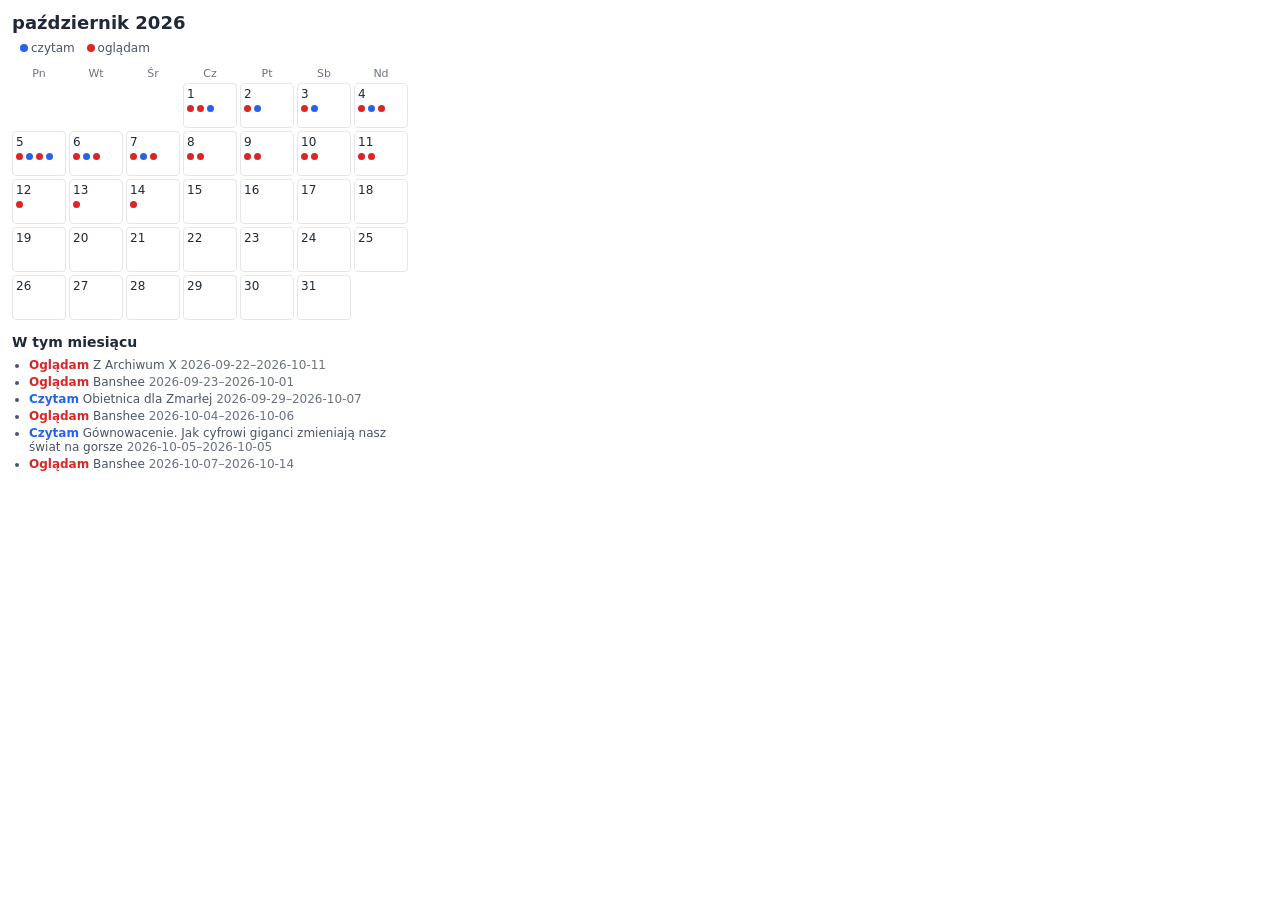
==== medialog-calendar.html @ 89291599 "Aktualizuj kalendarz MediaLog" ====
<!doctype html>
<html lang="pl">
<head>
<meta charset="utf-8">
<meta name="viewport" content="width=device-width, initial-scale=1">
<title>MediaLog — październik 2026</title>
<style>
  :root { color-scheme: light; font-family: system-ui, sans-serif; color: #1f2937; }
  body { margin: 0; background: #fff; }
  main { box-sizing: border-box; max-width: 420px; padding: 12px; }
  h1 { margin: 0 0 8px; font-size: 18px; }
  .legend, .none, ul { margin: 8px 0 0; font-size: 12px; color: #4b5563; }
  .dot, .event { display: inline-block; border-radius: 999px; }
  .dot { width: 8px; height: 8px; margin: 0 3px 0 8px; }
  .book, .book-text { background: #2563eb; color: #2563eb; }
  .screen, .screen-text { background: #dc2626; color: #dc2626; }
  .labels, .calendar { display: grid; grid-template-columns: repeat(7, 1fr); gap: 3px; }
  .labels { margin-top: 12px; font-size: 11px; text-align: center; color: #6b7280; }
  .calendar { margin-top: 3px; }
  .day { min-height: 37px; padding: 3px; border: 1px solid #e5e7eb; border-radius: 4px; }
  .empty { border-color: transparent; }
  .number { display: block; font-size: 12px; }
  .events { display: flex; flex-wrap: wrap; gap: 3px; margin-top: 4px; }
  .event { width: 7px; height: 7px; }
  h2 { margin: 14px 0 0; font-size: 14px; }
  ul { padding-left: 17px; }
  li { margin: 3px 0; }
  .book-text, .screen-text { background: none; font-weight: 600; }
  time { color: #6b7280; white-space: nowrap; }
</style>
</head>
<body>
<main>
  <h1>październik 2026</h1>
  <p class="legend"><span class="dot book"></span>czytam <span class="dot screen"></span>oglądam</p>
  <div class="labels"><span>Pn</span><span>Wt</span><span>Śr</span><span>Cz</span><span>Pt</span><span>Sb</span><span>Nd</span></div>
  <div class="calendar"><div class="day empty"></div><div class="day empty"></div><div class="day empty"></div><div class="day"><span class="number">1</span><span class="events"><span class="event screen" title="Oglądam: Z Archiwum X" aria-label="Oglądam: Z Archiwum X"></span><span class="event screen" title="Oglądam: Banshee" aria-label="Oglądam: Banshee"></span><span class="event book" title="Czytam: Obietnica dla Zmarłej" aria-label="Czytam: Obietnica dla Zmarłej"></span></span></div><div class="day"><span class="number">2</span><span class="events"><span class="event screen" title="Oglądam: Z Archiwum X" aria-label="Oglądam: Z Archiwum X"></span><span class="event book" title="Czytam: Obietnica dla Zmarłej" aria-label="Czytam: Obietnica dla Zmarłej"></span></span></div><div class="day"><span class="number">3</span><span class="events"><span class="event screen" title="Oglądam: Z Archiwum X" aria-label="Oglądam: Z Archiwum X"></span><span class="event book" title="Czytam: Obietnica dla Zmarłej" aria-label="Czytam: Obietnica dla Zmarłej"></span></span></div><div class="day"><span class="number">4</span><span class="events"><span class="event screen" title="Oglądam: Z Archiwum X" aria-label="Oglądam: Z Archiwum X"></span><span class="event book" title="Czytam: Obietnica dla Zmarłej" aria-label="Czytam: Obietnica dla Zmarłej"></span><span class="event screen" title="Oglądam: Banshee" aria-label="Oglądam: Banshee"></span></span></div><div class="day"><span class="number">5</span><span class="events"><span class="event screen" title="Oglądam: Z Archiwum X" aria-label="Oglądam: Z Archiwum X"></span><span class="event book" title="Czytam: Obietnica dla Zmarłej" aria-label="Czytam: Obietnica dla Zmarłej"></span><span class="event screen" title="Oglądam: Banshee" aria-label="Oglądam: Banshee"></span><span class="event book" title="Czytam: Gównowacenie. Jak cyfrowi giganci zmieniają nasz świat na gorsze" aria-label="Czytam: Gównowacenie. Jak cyfrowi giganci zmieniają nasz świat na gorsze"></span></span></div><div class="day"><span class="number">6</span><span class="events"><span class="event screen" title="Oglądam: Z Archiwum X" aria-label="Oglądam: Z Archiwum X"></span><span class="event book" title="Czytam: Obietnica dla Zmarłej" aria-label="Czytam: Obietnica dla Zmarłej"></span><span class="event screen" title="Oglądam: Banshee" aria-label="Oglądam: Banshee"></span></span></div><div class="day"><span class="number">7</span><span class="events"><span class="event screen" title="Oglądam: Z Archiwum X" aria-label="Oglądam: Z Archiwum X"></span><span class="event book" title="Czytam: Obietnica dla Zmarłej" aria-label="Czytam: Obietnica dla Zmarłej"></span><span class="event screen" title="Oglądam: Banshee" aria-label="Oglądam: Banshee"></span></span></div><div class="day"><span class="number">8</span><span class="events"><span class="event screen" title="Oglądam: Z Archiwum X" aria-label="Oglądam: Z Archiwum X"></span><span class="event screen" title="Oglądam: Banshee" aria-label="Oglądam: Banshee"></span></span></div><div class="day"><span class="number">9</span><span class="events"><span class="event screen" title="Oglądam: Z Archiwum X" aria-label="Oglądam: Z Archiwum X"></span><span class="event screen" title="Oglądam: Banshee" aria-label="Oglądam: Banshee"></span></span></div><div class="day"><span class="number">10</span><span class="events"><span class="event screen" title="Oglądam: Z Archiwum X" aria-label="Oglądam: Z Archiwum X"></span><span class="event screen" title="Oglądam: Banshee" aria-label="Oglądam: Banshee"></span></span></div><div class="day"><span class="number">11</span><span class="events"><span class="event screen" title="Oglądam: Z Archiwum X" aria-label="Oglądam: Z Archiwum X"></span><span class="event screen" title="Oglądam: Banshee" aria-label="Oglądam: Banshee"></span></span></div><div class="day"><span class="number">12</span><span class="events"><span class="event screen" title="Oglądam: Banshee" aria-label="Oglądam: Banshee"></span></span></div><div class="day"><span class="number">13</span><span class="events"><span class="event screen" title="Oglądam: Banshee" aria-label="Oglądam: Banshee"></span></span></div><div class="day"><span class="number">14</span><span class="events"><span class="event screen" title="Oglądam: Banshee" aria-label="Oglądam: Banshee"></span></span></div><div class="day"><span class="number">15</span><span class="events"></span></div><div class="day"><span class="number">16</span><span class="events"></span></div><div class="day"><span class="number">17</span><span class="events"></span></div><div class="day"><span class="number">18</span><span class="events"></span></div><div class="day"><span class="number">19</span><span class="events"></span></div><div class="day"><span class="number">20</span><span class="events"></span></div><div class="day"><span class="number">21</span><span class="events"></span></div><div class="day"><span class="number">22</span><span class="events"></span></div><div class="day"><span class="number">23</span><span class="events"></span></div><div class="day"><span class="number">24</span><span class="events"></span></div><div class="day"><span class="number">25</span><span class="events"></span></div><div class="day"><span class="number">26</span><span class="events"></span></div><div class="day"><span class="number">27</span><span class="events"></span></div><div class="day"><span class="number">28</span><span class="events"></span></div><div class="day"><span class="number">29</span><span class="events"></span></div><div class="day"><span class="number">30</span><span class="events"></span></div><div class="day"><span class="number">31</span><span class="events"></span></div></div>
  <h2>W tym miesiącu</h2>
  <ul><li><span class="screen-text">Oglądam</span> Z Archiwum X <time>2026-09-22–2026-10-11</time></li><li><span class="screen-text">Oglądam</span> Banshee <time>2026-09-23–2026-10-01</time></li><li><span class="book-text">Czytam</span> Obietnica dla Zmarłej <time>2026-09-29–2026-10-07</time></li><li><span class="screen-text">Oglądam</span> Banshee <time>2026-10-04–2026-10-06</time></li><li><span class="book-text">Czytam</span> Gównowacenie. Jak cyfrowi giganci zmieniają nasz świat na gorsze <time>2026-10-05–2026-10-05</time></li><li><span class="screen-text">Oglądam</span> Banshee <time>2026-10-07–2026-10-14</time></li></ul>
</main>
</body>
</html>
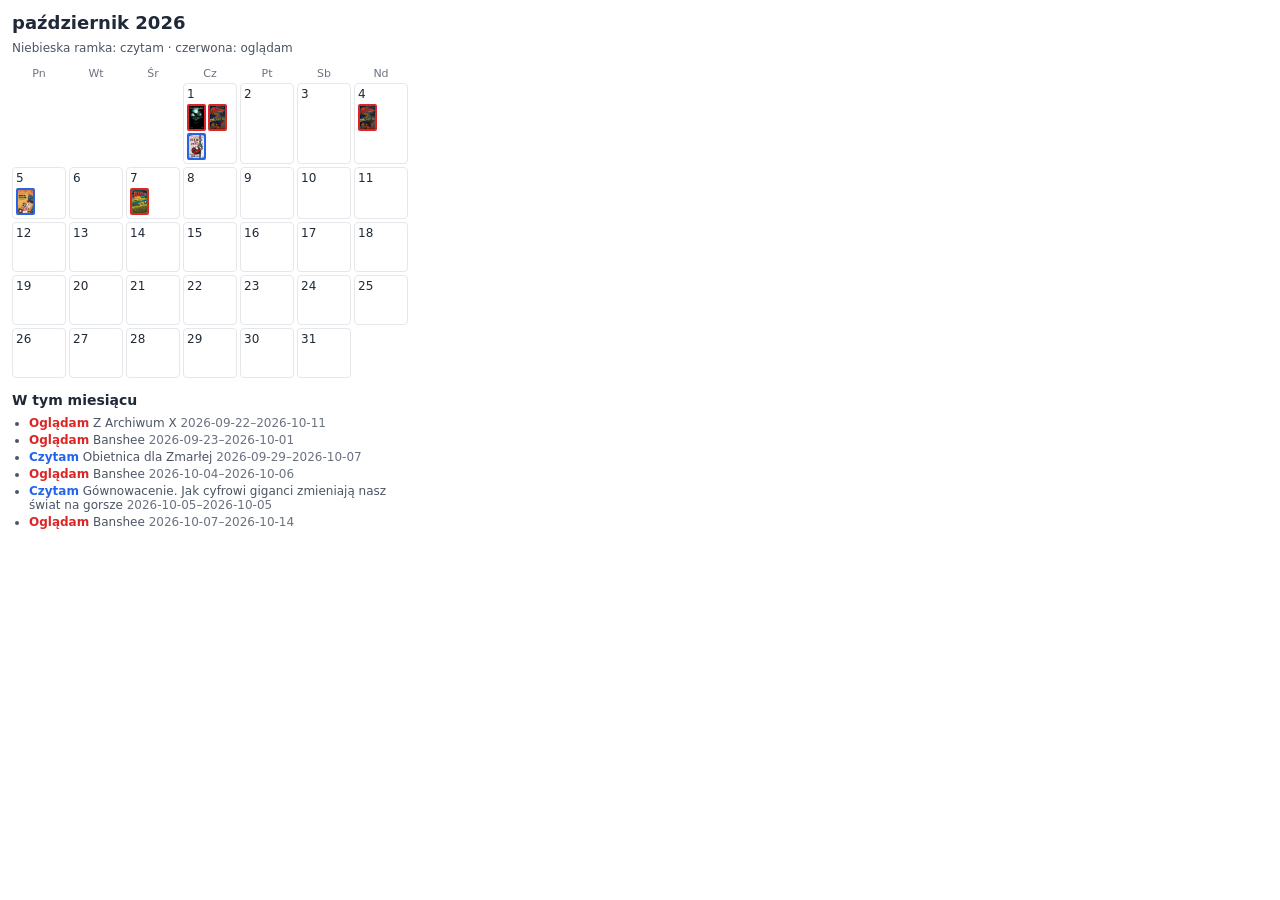
==== commit 7c58f067: "Aktualizuj kalendarz MediaLog" ====
--- a/medialog-calendar.html
+++ b/medialog-calendar.html
@@ -10,31 +10,30 @@
   main { box-sizing: border-box; max-width: 420px; padding: 12px; }
   h1 { margin: 0 0 8px; font-size: 18px; }
   .legend, .none, ul { margin: 8px 0 0; font-size: 12px; color: #4b5563; }
-  .dot, .event { display: inline-block; border-radius: 999px; }
-  .dot { width: 8px; height: 8px; margin: 0 3px 0 8px; }
-  .book, .book-text { background: #2563eb; color: #2563eb; }
-  .screen, .screen-text { background: #dc2626; color: #dc2626; }
   .labels, .calendar { display: grid; grid-template-columns: repeat(7, 1fr); gap: 3px; }
   .labels { margin-top: 12px; font-size: 11px; text-align: center; color: #6b7280; }
   .calendar { margin-top: 3px; }
-  .day { min-height: 37px; padding: 3px; border: 1px solid #e5e7eb; border-radius: 4px; }
+  .day { min-height: 42px; padding: 3px; border: 1px solid #e5e7eb; border-radius: 4px; }
   .empty { border-color: transparent; }
   .number { display: block; font-size: 12px; }
-  .events { display: flex; flex-wrap: wrap; gap: 3px; margin-top: 4px; }
-  .event { width: 7px; height: 7px; }
+  .covers { display: flex; flex-wrap: wrap; gap: 2px; margin-top: 3px; }
+  .cover { box-sizing: border-box; width: 19px; height: 27px; border: 2px solid; border-radius: 2px; object-fit: cover; }
+  .cover.book, .book-text { border-color: #2563eb; color: #2563eb; }
+  .cover.screen, .screen-text { border-color: #dc2626; color: #dc2626; }
+  .fallback { display: flex; align-items: center; justify-content: center; background: #f3f4f6; font-size: 11px; }
   h2 { margin: 14px 0 0; font-size: 14px; }
   ul { padding-left: 17px; }
   li { margin: 3px 0; }
-  .book-text, .screen-text { background: none; font-weight: 600; }
+  .book-text, .screen-text { border: 0; background: none; font-weight: 600; }
   time { color: #6b7280; white-space: nowrap; }
 </style>
 </head>
 <body>
 <main>
   <h1>październik 2026</h1>
-  <p class="legend"><span class="dot book"></span>czytam <span class="dot screen"></span>oglądam</p>
+  <p class="legend">Niebieska ramka: czytam · czerwona: oglądam</p>
   <div class="labels"><span>Pn</span><span>Wt</span><span>Śr</span><span>Cz</span><span>Pt</span><span>Sb</span><span>Nd</span></div>
-  <div class="calendar"><div class="day empty"></div><div class="day empty"></div><div class="day empty"></div><div class="day"><span class="number">1</span><span class="events"><span class="event screen" title="Oglądam: Z Archiwum X" aria-label="Oglądam: Z Archiwum X"></span><span class="event screen" title="Oglądam: Banshee" aria-label="Oglądam: Banshee"></span><span class="event book" title="Czytam: Obietnica dla Zmarłej" aria-label="Czytam: Obietnica dla Zmarłej"></span></span></div><div class="day"><span class="number">2</span><span class="events"><span class="event screen" title="Oglądam: Z Archiwum X" aria-label="Oglądam: Z Archiwum X"></span><span class="event book" title="Czytam: Obietnica dla Zmarłej" aria-label="Czytam: Obietnica dla Zmarłej"></span></span></div><div class="day"><span class="number">3</span><span class="events"><span class="event screen" title="Oglądam: Z Archiwum X" aria-label="Oglądam: Z Archiwum X"></span><span class="event book" title="Czytam: Obietnica dla Zmarłej" aria-label="Czytam: Obietnica dla Zmarłej"></span></span></div><div class="day"><span class="number">4</span><span class="events"><span class="event screen" title="Oglądam: Z Archiwum X" aria-label="Oglądam: Z Archiwum X"></span><span class="event book" title="Czytam: Obietnica dla Zmarłej" aria-label="Czytam: Obietnica dla Zmarłej"></span><span class="event screen" title="Oglądam: Banshee" aria-label="Oglądam: Banshee"></span></span></div><div class="day"><span class="number">5</span><span class="events"><span class="event screen" title="Oglądam: Z Archiwum X" aria-label="Oglądam: Z Archiwum X"></span><span class="event book" title="Czytam: Obietnica dla Zmarłej" aria-label="Czytam: Obietnica dla Zmarłej"></span><span class="event screen" title="Oglądam: Banshee" aria-label="Oglądam: Banshee"></span><span class="event book" title="Czytam: Gównowacenie. Jak cyfrowi giganci zmieniają nasz świat na gorsze" aria-label="Czytam: Gównowacenie. Jak cyfrowi giganci zmieniają nasz świat na gorsze"></span></span></div><div class="day"><span class="number">6</span><span class="events"><span class="event screen" title="Oglądam: Z Archiwum X" aria-label="Oglądam: Z Archiwum X"></span><span class="event book" title="Czytam: Obietnica dla Zmarłej" aria-label="Czytam: Obietnica dla Zmarłej"></span><span class="event screen" title="Oglądam: Banshee" aria-label="Oglądam: Banshee"></span></span></div><div class="day"><span class="number">7</span><span class="events"><span class="event screen" title="Oglądam: Z Archiwum X" aria-label="Oglądam: Z Archiwum X"></span><span class="event book" title="Czytam: Obietnica dla Zmarłej" aria-label="Czytam: Obietnica dla Zmarłej"></span><span class="event screen" title="Oglądam: Banshee" aria-label="Oglądam: Banshee"></span></span></div><div class="day"><span class="number">8</span><span class="events"><span class="event screen" title="Oglądam: Z Archiwum X" aria-label="Oglądam: Z Archiwum X"></span><span class="event screen" title="Oglądam: Banshee" aria-label="Oglądam: Banshee"></span></span></div><div class="day"><span class="number">9</span><span class="events"><span class="event screen" title="Oglądam: Z Archiwum X" aria-label="Oglądam: Z Archiwum X"></span><span class="event screen" title="Oglądam: Banshee" aria-label="Oglądam: Banshee"></span></span></div><div class="day"><span class="number">10</span><span class="events"><span class="event screen" title="Oglądam: Z Archiwum X" aria-label="Oglądam: Z Archiwum X"></span><span class="event screen" title="Oglądam: Banshee" aria-label="Oglądam: Banshee"></span></span></div><div class="day"><span class="number">11</span><span class="events"><span class="event screen" title="Oglądam: Z Archiwum X" aria-label="Oglądam: Z Archiwum X"></span><span class="event screen" title="Oglądam: Banshee" aria-label="Oglądam: Banshee"></span></span></div><div class="day"><span class="number">12</span><span class="events"><span class="event screen" title="Oglądam: Banshee" aria-label="Oglądam: Banshee"></span></span></div><div class="day"><span class="number">13</span><span class="events"><span class="event screen" title="Oglądam: Banshee" aria-label="Oglądam: Banshee"></span></span></div><div class="day"><span class="number">14</span><span class="events"><span class="event screen" title="Oglądam: Banshee" aria-label="Oglądam: Banshee"></span></span></div><div class="day"><span class="number">15</span><span class="events"></span></div><div class="day"><span class="number">16</span><span class="events"></span></div><div class="day"><span class="number">17</span><span class="events"></span></div><div class="day"><span class="number">18</span><span class="events"></span></div><div class="day"><span class="number">19</span><span class="events"></span></div><div class="day"><span class="number">20</span><span class="events"></span></div><div class="day"><span class="number">21</span><span class="events"></span></div><div class="day"><span class="number">22</span><span class="events"></span></div><div class="day"><span class="number">23</span><span class="events"></span></div><div class="day"><span class="number">24</span><span class="events"></span></div><div class="day"><span class="number">25</span><span class="events"></span></div><div class="day"><span class="number">26</span><span class="events"></span></div><div class="day"><span class="number">27</span><span class="events"></span></div><div class="day"><span class="number">28</span><span class="events"></span></div><div class="day"><span class="number">29</span><span class="events"></span></div><div class="day"><span class="number">30</span><span class="events"></span></div><div class="day"><span class="number">31</span><span class="events"></span></div></div>
+  <div class="calendar"><div class="day empty"></div><div class="day empty"></div><div class="day empty"></div><div class="day"><span class="number">1</span><span class="covers"><img class="cover screen" src="medialog-covers/a2cae2a543de097aeee4e107f240f4c5.jpg" alt="Oglądam: Z Archiwum X" title="Oglądam: Z Archiwum X" loading="lazy"><img class="cover screen" src="medialog-covers/e6a40df9836ea468a01abd19a669a032.jpg" alt="Oglądam: Banshee" title="Oglądam: Banshee" loading="lazy"><img class="cover book" src="medialog-covers/2cd4db7974ac6bf60a13eea305d04c67.jpg" alt="Czytam: Obietnica dla Zmarłej" title="Czytam: Obietnica dla Zmarłej" loading="lazy"></span></div><div class="day"><span class="number">2</span><span class="covers"></span></div><div class="day"><span class="number">3</span><span class="covers"></span></div><div class="day"><span class="number">4</span><span class="covers"><img class="cover screen" src="medialog-covers/e6a40df9836ea468a01abd19a669a032.jpg" alt="Oglądam: Banshee" title="Oglądam: Banshee" loading="lazy"></span></div><div class="day"><span class="number">5</span><span class="covers"><img class="cover book" src="medialog-covers/f9d671e9bb28f288db15b3eef5c7e5f1.jpg" alt="Czytam: Gównowacenie. Jak cyfrowi giganci zmieniają nasz świat na gorsze" title="Czytam: Gównowacenie. Jak cyfrowi giganci zmieniają nasz świat na gorsze" loading="lazy"></span></div><div class="day"><span class="number">6</span><span class="covers"></span></div><div class="day"><span class="number">7</span><span class="covers"><img class="cover screen" src="medialog-covers/d237e52d61f72b8402a9562c8928099d.jpg" alt="Oglądam: Banshee" title="Oglądam: Banshee" loading="lazy"></span></div><div class="day"><span class="number">8</span><span class="covers"></span></div><div class="day"><span class="number">9</span><span class="covers"></span></div><div class="day"><span class="number">10</span><span class="covers"></span></div><div class="day"><span class="number">11</span><span class="covers"></span></div><div class="day"><span class="number">12</span><span class="covers"></span></div><div class="day"><span class="number">13</span><span class="covers"></span></div><div class="day"><span class="number">14</span><span class="covers"></span></div><div class="day"><span class="number">15</span><span class="covers"></span></div><div class="day"><span class="number">16</span><span class="covers"></span></div><div class="day"><span class="number">17</span><span class="covers"></span></div><div class="day"><span class="number">18</span><span class="covers"></span></div><div class="day"><span class="number">19</span><span class="covers"></span></div><div class="day"><span class="number">20</span><span class="covers"></span></div><div class="day"><span class="number">21</span><span class="covers"></span></div><div class="day"><span class="number">22</span><span class="covers"></span></div><div class="day"><span class="number">23</span><span class="covers"></span></div><div class="day"><span class="number">24</span><span class="covers"></span></div><div class="day"><span class="number">25</span><span class="covers"></span></div><div class="day"><span class="number">26</span><span class="covers"></span></div><div class="day"><span class="number">27</span><span class="covers"></span></div><div class="day"><span class="number">28</span><span class="covers"></span></div><div class="day"><span class="number">29</span><span class="covers"></span></div><div class="day"><span class="number">30</span><span class="covers"></span></div><div class="day"><span class="number">31</span><span class="covers"></span></div></div>
   <h2>W tym miesiącu</h2>
   <ul><li><span class="screen-text">Oglądam</span> Z Archiwum X <time>2026-09-22–2026-10-11</time></li><li><span class="screen-text">Oglądam</span> Banshee <time>2026-09-23–2026-10-01</time></li><li><span class="book-text">Czytam</span> Obietnica dla Zmarłej <time>2026-09-29–2026-10-07</time></li><li><span class="screen-text">Oglądam</span> Banshee <time>2026-10-04–2026-10-06</time></li><li><span class="book-text">Czytam</span> Gównowacenie. Jak cyfrowi giganci zmieniają nasz świat na gorsze <time>2026-10-05–2026-10-05</time></li><li><span class="screen-text">Oglądam</span> Banshee <time>2026-10-07–2026-10-14</time></li></ul>
 </main>
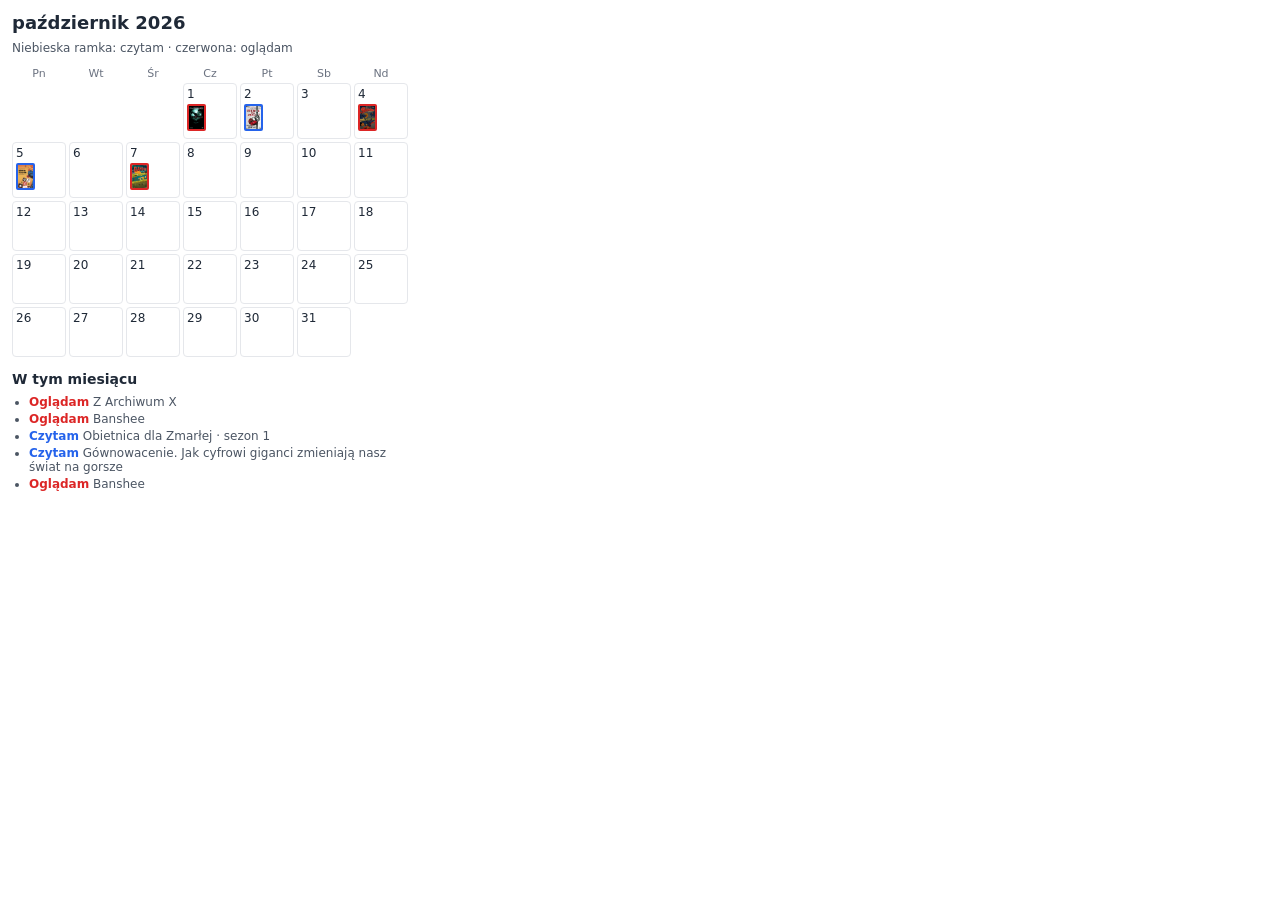
==== commit 889c7f6d: "Aktualizuj kalendarz MediaLog" ====
--- a/medialog-calendar.html
+++ b/medialog-calendar.html
@@ -16,7 +16,7 @@
   .day { min-height: 42px; padding: 3px; border: 1px solid #e5e7eb; border-radius: 4px; }
   .empty { border-color: transparent; }
   .number { display: block; font-size: 12px; }
-  .covers { display: flex; flex-wrap: wrap; gap: 2px; margin-top: 3px; }
+  .covers { display: block; margin-top: 3px; }
   .cover { box-sizing: border-box; width: 19px; height: 27px; border: 2px solid; border-radius: 2px; object-fit: cover; }
   .cover.book, .book-text { border-color: #2563eb; color: #2563eb; }
   .cover.screen, .screen-text { border-color: #dc2626; color: #dc2626; }
@@ -25,7 +25,6 @@
   ul { padding-left: 17px; }
   li { margin: 3px 0; }
   .book-text, .screen-text { border: 0; background: none; font-weight: 600; }
-  time { color: #6b7280; white-space: nowrap; }
 </style>
 </head>
 <body>
@@ -33,9 +32,9 @@
   <h1>październik 2026</h1>
   <p class="legend">Niebieska ramka: czytam · czerwona: oglądam</p>
   <div class="labels"><span>Pn</span><span>Wt</span><span>Śr</span><span>Cz</span><span>Pt</span><span>Sb</span><span>Nd</span></div>
-  <div class="calendar"><div class="day empty"></div><div class="day empty"></div><div class="day empty"></div><div class="day"><span class="number">1</span><span class="covers"><img class="cover screen" src="medialog-covers/a2cae2a543de097aeee4e107f240f4c5.jpg" alt="Oglądam: Z Archiwum X" title="Oglądam: Z Archiwum X" loading="lazy"><img class="cover screen" src="medialog-covers/e6a40df9836ea468a01abd19a669a032.jpg" alt="Oglądam: Banshee" title="Oglądam: Banshee" loading="lazy"><img class="cover book" src="medialog-covers/2cd4db7974ac6bf60a13eea305d04c67.jpg" alt="Czytam: Obietnica dla Zmarłej" title="Czytam: Obietnica dla Zmarłej" loading="lazy"></span></div><div class="day"><span class="number">2</span><span class="covers"></span></div><div class="day"><span class="number">3</span><span class="covers"></span></div><div class="day"><span class="number">4</span><span class="covers"><img class="cover screen" src="medialog-covers/e6a40df9836ea468a01abd19a669a032.jpg" alt="Oglądam: Banshee" title="Oglądam: Banshee" loading="lazy"></span></div><div class="day"><span class="number">5</span><span class="covers"><img class="cover book" src="medialog-covers/f9d671e9bb28f288db15b3eef5c7e5f1.jpg" alt="Czytam: Gównowacenie. Jak cyfrowi giganci zmieniają nasz świat na gorsze" title="Czytam: Gównowacenie. Jak cyfrowi giganci zmieniają nasz świat na gorsze" loading="lazy"></span></div><div class="day"><span class="number">6</span><span class="covers"></span></div><div class="day"><span class="number">7</span><span class="covers"><img class="cover screen" src="medialog-covers/d237e52d61f72b8402a9562c8928099d.jpg" alt="Oglądam: Banshee" title="Oglądam: Banshee" loading="lazy"></span></div><div class="day"><span class="number">8</span><span class="covers"></span></div><div class="day"><span class="number">9</span><span class="covers"></span></div><div class="day"><span class="number">10</span><span class="covers"></span></div><div class="day"><span class="number">11</span><span class="covers"></span></div><div class="day"><span class="number">12</span><span class="covers"></span></div><div class="day"><span class="number">13</span><span class="covers"></span></div><div class="day"><span class="number">14</span><span class="covers"></span></div><div class="day"><span class="number">15</span><span class="covers"></span></div><div class="day"><span class="number">16</span><span class="covers"></span></div><div class="day"><span class="number">17</span><span class="covers"></span></div><div class="day"><span class="number">18</span><span class="covers"></span></div><div class="day"><span class="number">19</span><span class="covers"></span></div><div class="day"><span class="number">20</span><span class="covers"></span></div><div class="day"><span class="number">21</span><span class="covers"></span></div><div class="day"><span class="number">22</span><span class="covers"></span></div><div class="day"><span class="number">23</span><span class="covers"></span></div><div class="day"><span class="number">24</span><span class="covers"></span></div><div class="day"><span class="number">25</span><span class="covers"></span></div><div class="day"><span class="number">26</span><span class="covers"></span></div><div class="day"><span class="number">27</span><span class="covers"></span></div><div class="day"><span class="number">28</span><span class="covers"></span></div><div class="day"><span class="number">29</span><span class="covers"></span></div><div class="day"><span class="number">30</span><span class="covers"></span></div><div class="day"><span class="number">31</span><span class="covers"></span></div></div>
+  <div class="calendar"><div class="day empty"></div><div class="day empty"></div><div class="day empty"></div><div class="day"><span class="number">1</span><span class="covers"><img class="cover screen" src="medialog-covers/a2cae2a543de097aeee4e107f240f4c5.jpg" alt="Oglądam: Z Archiwum X" title="Oglądam: Z Archiwum X" loading="lazy"></span></div><div class="day"><span class="number">2</span><span class="covers"><img class="cover book" src="medialog-covers/2cd4db7974ac6bf60a13eea305d04c67.jpg" alt="Czytam: Obietnica dla Zmarłej" title="Czytam: Obietnica dla Zmarłej" loading="lazy"></span></div><div class="day"><span class="number">3</span><span class="covers"></span></div><div class="day"><span class="number">4</span><span class="covers"><img class="cover screen" src="medialog-covers/e6a40df9836ea468a01abd19a669a032.jpg" alt="Oglądam: Banshee" title="Oglądam: Banshee" loading="lazy"></span></div><div class="day"><span class="number">5</span><span class="covers"><img class="cover book" src="medialog-covers/f9d671e9bb28f288db15b3eef5c7e5f1.jpg" alt="Czytam: Gównowacenie. Jak cyfrowi giganci zmieniają nasz świat na gorsze" title="Czytam: Gównowacenie. Jak cyfrowi giganci zmieniają nasz świat na gorsze" loading="lazy"></span></div><div class="day"><span class="number">6</span><span class="covers"></span></div><div class="day"><span class="number">7</span><span class="covers"><img class="cover screen" src="medialog-covers/d237e52d61f72b8402a9562c8928099d.jpg" alt="Oglądam: Banshee" title="Oglądam: Banshee" loading="lazy"></span></div><div class="day"><span class="number">8</span><span class="covers"></span></div><div class="day"><span class="number">9</span><span class="covers"></span></div><div class="day"><span class="number">10</span><span class="covers"></span></div><div class="day"><span class="number">11</span><span class="covers"></span></div><div class="day"><span class="number">12</span><span class="covers"></span></div><div class="day"><span class="number">13</span><span class="covers"></span></div><div class="day"><span class="number">14</span><span class="covers"></span></div><div class="day"><span class="number">15</span><span class="covers"></span></div><div class="day"><span class="number">16</span><span class="covers"></span></div><div class="day"><span class="number">17</span><span class="covers"></span></div><div class="day"><span class="number">18</span><span class="covers"></span></div><div class="day"><span class="number">19</span><span class="covers"></span></div><div class="day"><span class="number">20</span><span class="covers"></span></div><div class="day"><span class="number">21</span><span class="covers"></span></div><div class="day"><span class="number">22</span><span class="covers"></span></div><div class="day"><span class="number">23</span><span class="covers"></span></div><div class="day"><span class="number">24</span><span class="covers"></span></div><div class="day"><span class="number">25</span><span class="covers"></span></div><div class="day"><span class="number">26</span><span class="covers"></span></div><div class="day"><span class="number">27</span><span class="covers"></span></div><div class="day"><span class="number">28</span><span class="covers"></span></div><div class="day"><span class="number">29</span><span class="covers"></span></div><div class="day"><span class="number">30</span><span class="covers"></span></div><div class="day"><span class="number">31</span><span class="covers"></span></div></div>
   <h2>W tym miesiącu</h2>
-  <ul><li><span class="screen-text">Oglądam</span> Z Archiwum X <time>2026-09-22–2026-10-11</time></li><li><span class="screen-text">Oglądam</span> Banshee <time>2026-09-23–2026-10-01</time></li><li><span class="book-text">Czytam</span> Obietnica dla Zmarłej <time>2026-09-29–2026-10-07</time></li><li><span class="screen-text">Oglądam</span> Banshee <time>2026-10-04–2026-10-06</time></li><li><span class="book-text">Czytam</span> Gównowacenie. Jak cyfrowi giganci zmieniają nasz świat na gorsze <time>2026-10-05–2026-10-05</time></li><li><span class="screen-text">Oglądam</span> Banshee <time>2026-10-07–2026-10-14</time></li></ul>
+  <ul><li><span class="screen-text">Oglądam</span> Z Archiwum X</li><li><span class="screen-text">Oglądam</span> Banshee</li><li><span class="book-text">Czytam</span> Obietnica dla Zmarłej · sezon 1</li><li><span class="book-text">Czytam</span> Gównowacenie. Jak cyfrowi giganci zmieniają nasz świat na gorsze</li><li><span class="screen-text">Oglądam</span> Banshee</li></ul>
 </main>
 </body>
 </html>
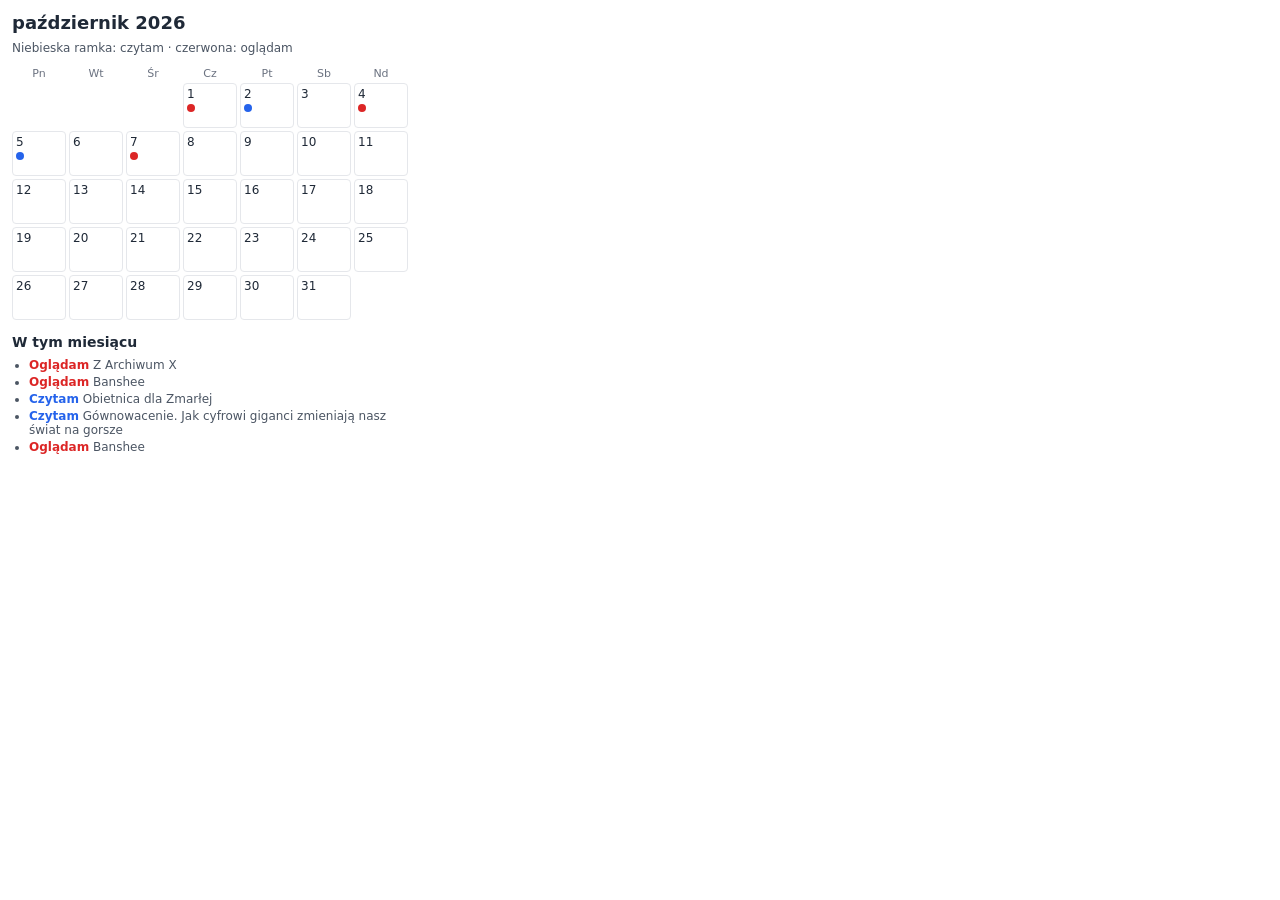
==== commit 70bfd440: "Aktualizuj kalendarz MediaLog" ====
--- a/medialog-calendar.html
+++ b/medialog-calendar.html
@@ -13,18 +13,25 @@
   .labels, .calendar { display: grid; grid-template-columns: repeat(7, 1fr); gap: 3px; }
   .labels { margin-top: 12px; font-size: 11px; text-align: center; color: #6b7280; }
   .calendar { margin-top: 3px; }
-  .day { min-height: 42px; padding: 3px; border: 1px solid #e5e7eb; border-radius: 4px; }
+  .day { min-height: 37px; padding: 3px; border: 1px solid #e5e7eb; border-radius: 4px; }
   .empty { border-color: transparent; }
   .number { display: block; font-size: 12px; }
   .covers { display: block; margin-top: 3px; }
-  .cover { box-sizing: border-box; width: 19px; height: 27px; border: 2px solid; border-radius: 2px; object-fit: cover; }
-  .cover.book, .book-text { border-color: #2563eb; color: #2563eb; }
-  .cover.screen, .screen-text { border-color: #dc2626; color: #dc2626; }
-  .fallback { display: flex; align-items: center; justify-content: center; background: #f3f4f6; font-size: 11px; }
+  .marker { position: relative; display: block; padding: 0; border: 0; background: none; cursor: pointer; }
+  .marker-dot { display: block; width: 8px; height: 8px; border-radius: 999px; }
+  .marker.book .marker-dot, .book-text { background: #2563eb; color: #2563eb; }
+  .marker.screen .marker-dot, .screen-text { background: #dc2626; color: #dc2626; }
+  .marker:focus-visible { outline: 2px solid #111827; outline-offset: 2px; border-radius: 999px; }
+  .preview { display: none; position: absolute; z-index: 10; top: 12px; left: 0; width: 124px; padding: 6px; border: 1px solid #d1d5db; border-radius: 6px; background: #fff; box-shadow: 0 4px 12px rgb(0 0 0 / 20%); }
+  .align-right .preview { right: 0; left: auto; }
+  .marker:hover .preview, .marker:focus .preview { display: block; }
+  .preview-cover { display: block; width: 100%; max-height: 160px; border-radius: 3px; object-fit: contain; }
+  .fallback { display: flex; align-items: center; justify-content: center; height: 110px; background: #f3f4f6; font-size: 32px; }
+  .preview-title { display: block; margin-top: 5px; font-size: 12px; font-weight: 600; line-height: 1.25; }
   h2 { margin: 14px 0 0; font-size: 14px; }
   ul { padding-left: 17px; }
   li { margin: 3px 0; }
-  .book-text, .screen-text { border: 0; background: none; font-weight: 600; }
+  .book-text, .screen-text { background: none; font-weight: 600; }
 </style>
 </head>
 <body>
@@ -32,9 +39,9 @@
   <h1>październik 2026</h1>
   <p class="legend">Niebieska ramka: czytam · czerwona: oglądam</p>
   <div class="labels"><span>Pn</span><span>Wt</span><span>Śr</span><span>Cz</span><span>Pt</span><span>Sb</span><span>Nd</span></div>
-  <div class="calendar"><div class="day empty"></div><div class="day empty"></div><div class="day empty"></div><div class="day"><span class="number">1</span><span class="covers"><img class="cover screen" src="medialog-covers/a2cae2a543de097aeee4e107f240f4c5.jpg" alt="Oglądam: Z Archiwum X" title="Oglądam: Z Archiwum X" loading="lazy"></span></div><div class="day"><span class="number">2</span><span class="covers"><img class="cover book" src="medialog-covers/2cd4db7974ac6bf60a13eea305d04c67.jpg" alt="Czytam: Obietnica dla Zmarłej" title="Czytam: Obietnica dla Zmarłej" loading="lazy"></span></div><div class="day"><span class="number">3</span><span class="covers"></span></div><div class="day"><span class="number">4</span><span class="covers"><img class="cover screen" src="medialog-covers/e6a40df9836ea468a01abd19a669a032.jpg" alt="Oglądam: Banshee" title="Oglądam: Banshee" loading="lazy"></span></div><div class="day"><span class="number">5</span><span class="covers"><img class="cover book" src="medialog-covers/f9d671e9bb28f288db15b3eef5c7e5f1.jpg" alt="Czytam: Gównowacenie. Jak cyfrowi giganci zmieniają nasz świat na gorsze" title="Czytam: Gównowacenie. Jak cyfrowi giganci zmieniają nasz świat na gorsze" loading="lazy"></span></div><div class="day"><span class="number">6</span><span class="covers"></span></div><div class="day"><span class="number">7</span><span class="covers"><img class="cover screen" src="medialog-covers/d237e52d61f72b8402a9562c8928099d.jpg" alt="Oglądam: Banshee" title="Oglądam: Banshee" loading="lazy"></span></div><div class="day"><span class="number">8</span><span class="covers"></span></div><div class="day"><span class="number">9</span><span class="covers"></span></div><div class="day"><span class="number">10</span><span class="covers"></span></div><div class="day"><span class="number">11</span><span class="covers"></span></div><div class="day"><span class="number">12</span><span class="covers"></span></div><div class="day"><span class="number">13</span><span class="covers"></span></div><div class="day"><span class="number">14</span><span class="covers"></span></div><div class="day"><span class="number">15</span><span class="covers"></span></div><div class="day"><span class="number">16</span><span class="covers"></span></div><div class="day"><span class="number">17</span><span class="covers"></span></div><div class="day"><span class="number">18</span><span class="covers"></span></div><div class="day"><span class="number">19</span><span class="covers"></span></div><div class="day"><span class="number">20</span><span class="covers"></span></div><div class="day"><span class="number">21</span><span class="covers"></span></div><div class="day"><span class="number">22</span><span class="covers"></span></div><div class="day"><span class="number">23</span><span class="covers"></span></div><div class="day"><span class="number">24</span><span class="covers"></span></div><div class="day"><span class="number">25</span><span class="covers"></span></div><div class="day"><span class="number">26</span><span class="covers"></span></div><div class="day"><span class="number">27</span><span class="covers"></span></div><div class="day"><span class="number">28</span><span class="covers"></span></div><div class="day"><span class="number">29</span><span class="covers"></span></div><div class="day"><span class="number">30</span><span class="covers"></span></div><div class="day"><span class="number">31</span><span class="covers"></span></div></div>
+  <div class="calendar"><div class="day empty"></div><div class="day empty"></div><div class="day empty"></div><div class="day"><span class="number">1</span><span class="covers"><button class="marker screen" type="button" aria-label="Oglądam: Z Archiwum X"><span class="marker-dot"></span><span class="preview" role="tooltip"><img class="preview-cover" src="medialog-covers/a2cae2a543de097aeee4e107f240f4c5.jpg" alt="Oglądam: Z Archiwum X" loading="lazy"><span class="preview-title">Z Archiwum X</span></span></button></span></div><div class="day"><span class="number">2</span><span class="covers"><button class="marker book" type="button" aria-label="Czytam: Obietnica dla Zmarłej"><span class="marker-dot"></span><span class="preview" role="tooltip"><img class="preview-cover" src="medialog-covers/2cd4db7974ac6bf60a13eea305d04c67.jpg" alt="Czytam: Obietnica dla Zmarłej" loading="lazy"><span class="preview-title">Obietnica dla Zmarłej</span></span></button></span></div><div class="day"><span class="number">3</span><span class="covers"></span></div><div class="day"><span class="number">4</span><span class="covers"><button class="marker screen align-right" type="button" aria-label="Oglądam: Banshee"><span class="marker-dot"></span><span class="preview" role="tooltip"><img class="preview-cover" src="medialog-covers/e6a40df9836ea468a01abd19a669a032.jpg" alt="Oglądam: Banshee" loading="lazy"><span class="preview-title">Banshee</span></span></button></span></div><div class="day"><span class="number">5</span><span class="covers"><button class="marker book" type="button" aria-label="Czytam: Gównowacenie. Jak cyfrowi giganci zmieniają nasz świat na gorsze"><span class="marker-dot"></span><span class="preview" role="tooltip"><img class="preview-cover" src="medialog-covers/f9d671e9bb28f288db15b3eef5c7e5f1.jpg" alt="Czytam: Gównowacenie. Jak cyfrowi giganci zmieniają nasz świat na gorsze" loading="lazy"><span class="preview-title">Gównowacenie. Jak cyfrowi giganci zmieniają nasz świat na gorsze</span></span></button></span></div><div class="day"><span class="number">6</span><span class="covers"></span></div><div class="day"><span class="number">7</span><span class="covers"><button class="marker screen" type="button" aria-label="Oglądam: Banshee"><span class="marker-dot"></span><span class="preview" role="tooltip"><img class="preview-cover" src="medialog-covers/d237e52d61f72b8402a9562c8928099d.jpg" alt="Oglądam: Banshee" loading="lazy"><span class="preview-title">Banshee</span></span></button></span></div><div class="day"><span class="number">8</span><span class="covers"></span></div><div class="day"><span class="number">9</span><span class="covers"></span></div><div class="day"><span class="number">10</span><span class="covers"></span></div><div class="day"><span class="number">11</span><span class="covers"></span></div><div class="day"><span class="number">12</span><span class="covers"></span></div><div class="day"><span class="number">13</span><span class="covers"></span></div><div class="day"><span class="number">14</span><span class="covers"></span></div><div class="day"><span class="number">15</span><span class="covers"></span></div><div class="day"><span class="number">16</span><span class="covers"></span></div><div class="day"><span class="number">17</span><span class="covers"></span></div><div class="day"><span class="number">18</span><span class="covers"></span></div><div class="day"><span class="number">19</span><span class="covers"></span></div><div class="day"><span class="number">20</span><span class="covers"></span></div><div class="day"><span class="number">21</span><span class="covers"></span></div><div class="day"><span class="number">22</span><span class="covers"></span></div><div class="day"><span class="number">23</span><span class="covers"></span></div><div class="day"><span class="number">24</span><span class="covers"></span></div><div class="day"><span class="number">25</span><span class="covers"></span></div><div class="day"><span class="number">26</span><span class="covers"></span></div><div class="day"><span class="number">27</span><span class="covers"></span></div><div class="day"><span class="number">28</span><span class="covers"></span></div><div class="day"><span class="number">29</span><span class="covers"></span></div><div class="day"><span class="number">30</span><span class="covers"></span></div><div class="day"><span class="number">31</span><span class="covers"></span></div></div>
   <h2>W tym miesiącu</h2>
-  <ul><li><span class="screen-text">Oglądam</span> Z Archiwum X</li><li><span class="screen-text">Oglądam</span> Banshee</li><li><span class="book-text">Czytam</span> Obietnica dla Zmarłej · sezon 1</li><li><span class="book-text">Czytam</span> Gównowacenie. Jak cyfrowi giganci zmieniają nasz świat na gorsze</li><li><span class="screen-text">Oglądam</span> Banshee</li></ul>
+  <ul><li><span class="screen-text">Oglądam</span> Z Archiwum X</li><li><span class="screen-text">Oglądam</span> Banshee</li><li><span class="book-text">Czytam</span> Obietnica dla Zmarłej</li><li><span class="book-text">Czytam</span> Gównowacenie. Jak cyfrowi giganci zmieniają nasz świat na gorsze</li><li><span class="screen-text">Oglądam</span> Banshee</li></ul>
 </main>
 </body>
 </html>
